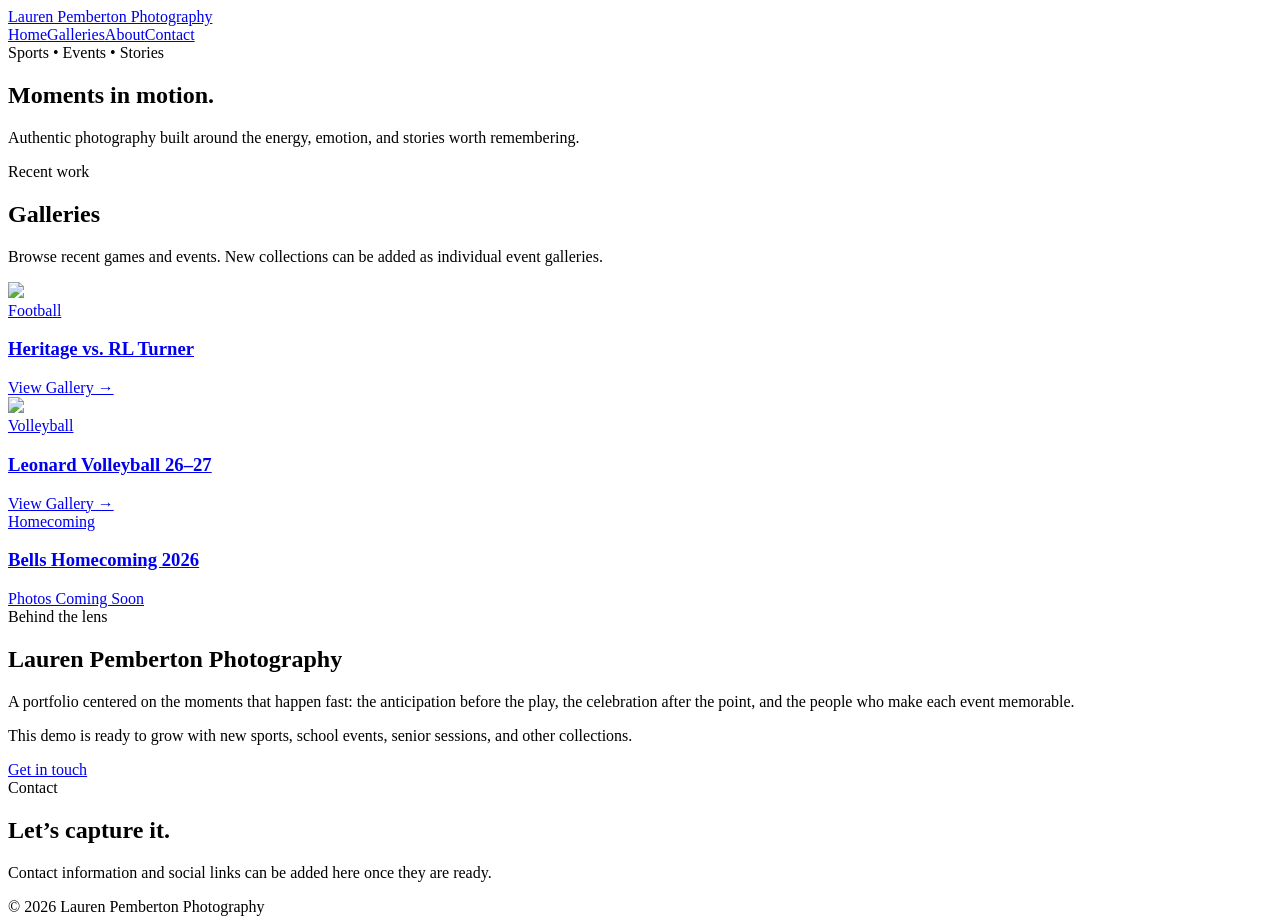
==== index.html @ cade6030 "Add files via upload" ====
<!doctype html><html><head><meta charset="utf-8"><meta name="viewport" content="width=device-width,initial-scale=1"><title>Lauren Pemberton Photography</title><link rel="stylesheet" href="assets/css/style.css?v=7"></head><body><header><nav class="nav"><a class="brand" href="index.html">Lauren Pemberton Photography</a><div class="links"><a href="index.html">Home</a><a href="index.html#galleries">Galleries</a><a href="index.html#about">About</a><a href="index.html#contact">Contact</a></div></nav></header><main><section class="hero"><div class="hero-copy"><div class="eyebrow">Sports • Events • Stories</div><h1>Moments in motion.</h1><p>Authentic photography built around the energy, emotion, and stories worth remembering.</p></div></section><section class="section" id="galleries"><div class="section-head"><div><div class="eyebrow">Recent work</div><h2>Galleries</h2></div><p>Browse recent games and events. New collections can be added as individual event galleries.</p></div><div class="cards"><a class="card" href="heritage-vs-rl-turner.html"><img src="assets/images/heritage-vs-rl-turner/IMG_2399.PNG"><div class="shade"></div><div class="card-copy"><span>Football</span><h3>Heritage vs. RL Turner</h3><span>View Gallery →</span></div></a><a class="card" href="leonard-volleyball-26-27.html"><img src="assets/images/leonard-volleyball-26-27/IMG_2406.jpg"><div class="shade"></div><div class="card-copy"><span>Volleyball</span><h3>Leonard Volleyball 26–27</h3><span>View Gallery →</span></div></a><a class="card wip" href="bells-homecoming-2026.html"><div class="card-copy"><span>Homecoming</span><h3>Bells Homecoming 2026</h3><span>Photos Coming Soon</span></div></a></div></section><section class="section about" id="about"><div><div class="eyebrow">Behind the lens</div><h2>Lauren Pemberton Photography</h2></div><div><p>A portfolio centered on the moments that happen fast: the anticipation before the play, the celebration after the point, and the people who make each event memorable.</p><p>This demo is ready to grow with new sports, school events, senior sessions, and other collections.</p><a class="button" href="#contact">Get in touch</a></div></section><section class="section" id="contact"><div class="section-head"><div><div class="eyebrow">Contact</div><h2>Let’s capture it.</h2></div><p>Contact information and social links can be added here once they are ready.</p></div></section></main><footer>© 2026 Lauren Pemberton Photography</footer></body></html>
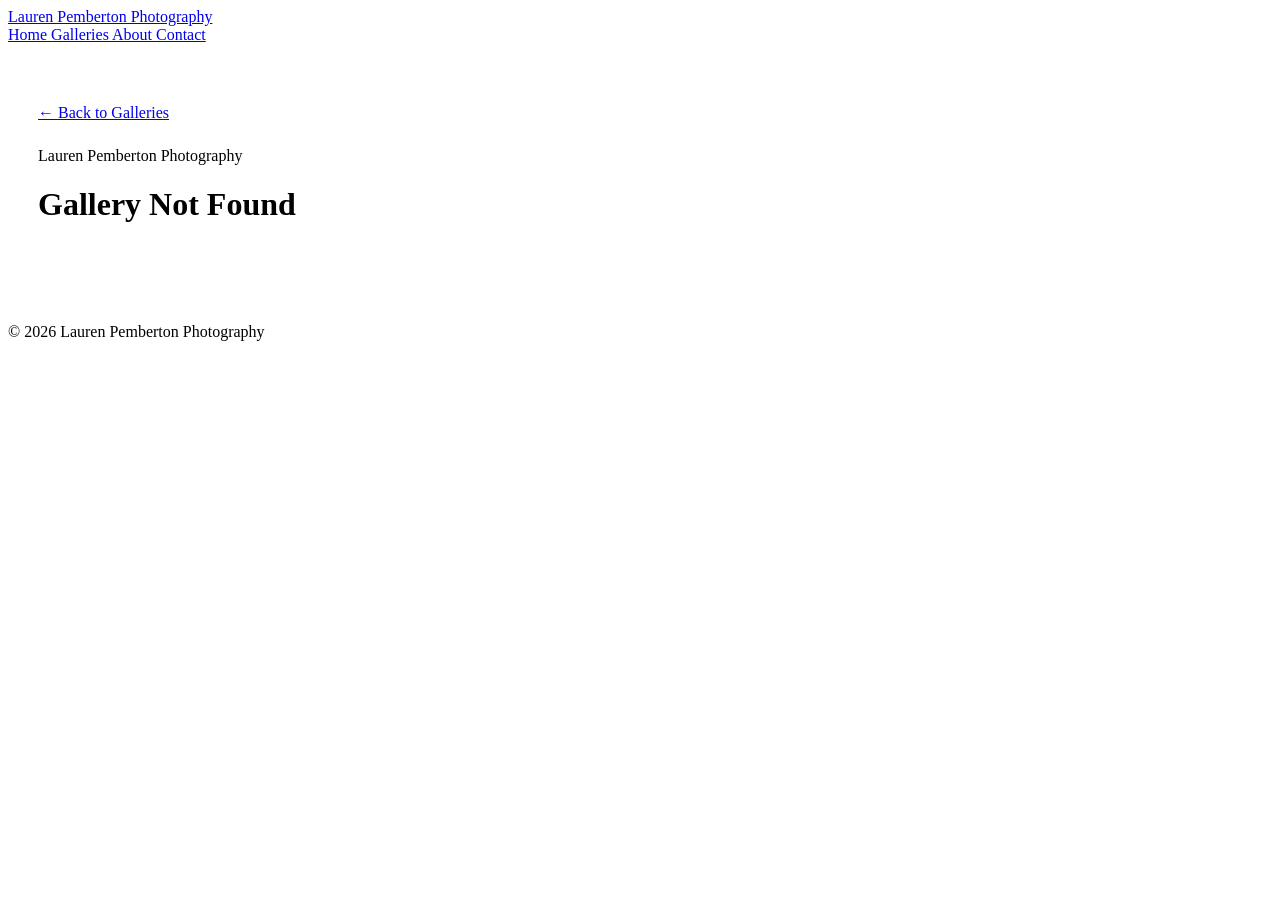
==== commit aa0a9f42: "Update index.html" ====
--- a/index.html
+++ b/index.html
@@ -1 +1,500 @@
-<!doctype html><html><head><meta charset="utf-8"><meta name="viewport" content="width=device-width,initial-scale=1"><title>Lauren Pemberton Photography</title><link rel="stylesheet" href="assets/css/style.css?v=7"></head><body><header><nav class="nav"><a class="brand" href="index.html">Lauren Pemberton Photography</a><div class="links"><a href="index.html">Home</a><a href="index.html#galleries">Galleries</a><a href="index.html#about">About</a><a href="index.html#contact">Contact</a></div></nav></header><main><section class="hero"><div class="hero-copy"><div class="eyebrow">Sports • Events • Stories</div><h1>Moments in motion.</h1><p>Authentic photography built around the energy, emotion, and stories worth remembering.</p></div></section><section class="section" id="galleries"><div class="section-head"><div><div class="eyebrow">Recent work</div><h2>Galleries</h2></div><p>Browse recent games and events. New collections can be added as individual event galleries.</p></div><div class="cards"><a class="card" href="heritage-vs-rl-turner.html"><img src="assets/images/heritage-vs-rl-turner/IMG_2399.PNG"><div class="shade"></div><div class="card-copy"><span>Football</span><h3>Heritage vs. RL Turner</h3><span>View Gallery →</span></div></a><a class="card" href="leonard-volleyball-26-27.html"><img src="assets/images/leonard-volleyball-26-27/IMG_2406.jpg"><div class="shade"></div><div class="card-copy"><span>Volleyball</span><h3>Leonard Volleyball 26–27</h3><span>View Gallery →</span></div></a><a class="card wip" href="bells-homecoming-2026.html"><div class="card-copy"><span>Homecoming</span><h3>Bells Homecoming 2026</h3><span>Photos Coming Soon</span></div></a></div></section><section class="section about" id="about"><div><div class="eyebrow">Behind the lens</div><h2>Lauren Pemberton Photography</h2></div><div><p>A portfolio centered on the moments that happen fast: the anticipation before the play, the celebration after the point, and the people who make each event memorable.</p><p>This demo is ready to grow with new sports, school events, senior sessions, and other collections.</p><a class="button" href="#contact">Get in touch</a></div></section><section class="section" id="contact"><div class="section-head"><div><div class="eyebrow">Contact</div><h2>Let’s capture it.</h2></div><p>Contact information and social links can be added here once they are ready.</p></div></section></main><footer>© 2026 Lauren Pemberton Photography</footer></body></html>+<!doctype html>
+
+<html>
+
+<head>
+
+  <meta charset="utf-8">
+
+  <meta
+    name="viewport"
+    content="width=device-width,initial-scale=1"
+  >
+
+  <title>
+    Gallery | Lauren Pemberton Photography
+  </title>
+
+  <link
+    rel="stylesheet"
+    href="assets/css/style.css?v=7"
+  >
+
+  <style>
+
+    .dynamic-gallery {
+      max-width: 1400px;
+      margin: auto;
+      padding: 60px 30px;
+    }
+
+    .gallery-header {
+      margin-bottom: 40px;
+    }
+
+    .gallery-header h1 {
+      margin-bottom: 10px;
+    }
+
+    .gallery-description {
+      max-width: 700px;
+      opacity: .75;
+    }
+
+    .photo-grid {
+      columns: 3;
+      column-gap: 16px;
+    }
+
+    .photo {
+      width: 100%;
+      display: block;
+      margin-bottom: 16px;
+      break-inside: avoid;
+      border-radius: 4px;
+      cursor: pointer;
+    }
+
+    .empty-gallery {
+      padding: 80px 20px;
+      text-align: center;
+      opacity: .7;
+    }
+
+    .back-link {
+      display: inline-block;
+      margin-bottom: 25px;
+    }
+
+    .lightbox {
+      position: fixed;
+      inset: 0;
+      background: rgba(0,0,0,.94);
+      z-index: 9999;
+      display: none;
+      justify-content: center;
+      align-items: center;
+      padding: 25px;
+    }
+
+    .lightbox.open {
+      display: flex;
+    }
+
+    .lightbox img {
+      max-width: 95vw;
+      max-height: 92vh;
+      object-fit: contain;
+    }
+
+    .lightbox-close {
+      position: fixed;
+      right: 25px;
+      top: 20px;
+      color: white;
+      font-size: 36px;
+      cursor: pointer;
+      z-index: 10000;
+    }
+
+    @media(max-width:900px) {
+
+      .photo-grid {
+        columns: 2;
+      }
+
+    }
+
+    @media(max-width:600px) {
+
+      .dynamic-gallery {
+        padding: 35px 18px;
+      }
+
+      .photo-grid {
+        columns: 1;
+      }
+
+    }
+
+  </style>
+
+</head>
+
+
+<body>
+
+<header>
+
+  <nav class="nav">
+
+    <a
+      class="brand"
+      href="index.html"
+    >
+      Lauren Pemberton Photography
+    </a>
+
+    <div class="links">
+
+      <a href="index.html">
+        Home
+      </a>
+
+      <a href="index.html#galleries">
+        Galleries
+      </a>
+
+      <a href="index.html#about">
+        About
+      </a>
+
+      <a href="index.html#contact">
+        Contact
+      </a>
+
+    </div>
+
+  </nav>
+
+</header>
+
+
+<main class="dynamic-gallery">
+
+  <a
+    class="back-link"
+    href="index.html#galleries"
+  >
+    ← Back to Galleries
+  </a>
+
+
+  <div
+    id="galleryHeader"
+    class="gallery-header"
+  >
+
+    <div class="eyebrow">
+      Lauren Pemberton Photography
+    </div>
+
+    <h1 id="galleryTitle">
+      Loading Gallery...
+    </h1>
+
+    <p
+      id="galleryDate"
+      class="gallery-description"
+    ></p>
+
+    <p
+      id="galleryDescription"
+      class="gallery-description"
+    ></p>
+
+  </div>
+
+
+  <div
+    id="photoGrid"
+    class="photo-grid"
+  ></div>
+
+</main>
+
+
+<div
+  id="lightbox"
+  class="lightbox"
+>
+
+  <div
+    id="lightboxClose"
+    class="lightbox-close"
+  >
+    ×
+  </div>
+
+  <img
+    id="lightboxImage"
+    alt="Full size photograph"
+  >
+
+</div>
+
+
+<footer>
+  © 2026 Lauren Pemberton Photography
+</footer>
+
+
+<script>
+
+const params =
+  new URLSearchParams(
+    window.location.search
+  );
+
+const galleryId =
+  params.get("id");
+
+
+const titleElement =
+  document.getElementById(
+    "galleryTitle"
+  );
+
+const dateElement =
+  document.getElementById(
+    "galleryDate"
+  );
+
+const descriptionElement =
+  document.getElementById(
+    "galleryDescription"
+  );
+
+const photoGrid =
+  document.getElementById(
+    "photoGrid"
+  );
+
+
+async function loadGallery() {
+
+  if(!galleryId) {
+
+    titleElement.textContent =
+      "Gallery Not Found";
+
+    return;
+
+  }
+
+
+  try {
+
+    // Get gallery information
+
+    const galleryResponse =
+      await fetch(
+        "/api/galleries",
+        {
+          cache: "no-store"
+        }
+      );
+
+    const galleryData =
+      await galleryResponse.json();
+
+
+    const gallery =
+      galleryData.galleries.find(
+        item =>
+          item.id === galleryId
+      );
+
+
+    if(!gallery) {
+
+      titleElement.textContent =
+        "Gallery Not Found";
+
+      return;
+
+    }
+
+
+    document.title =
+      gallery.title +
+      " | Lauren Pemberton Photography";
+
+
+    titleElement.textContent =
+      gallery.title;
+
+
+    if(gallery.date) {
+
+      dateElement.textContent =
+        gallery.date;
+
+    }
+
+
+    if(gallery.description) {
+
+      descriptionElement.textContent =
+        gallery.description;
+
+    }
+
+
+    // Get photos
+
+    const photoResponse =
+      await fetch(
+        "/api/gallery/photos?gallery=" +
+        encodeURIComponent(
+          galleryId
+        ),
+        {
+          cache: "no-store"
+        }
+      );
+
+
+    const photoData =
+      await photoResponse.json();
+
+
+    if(
+      !photoData.photos ||
+      !photoData.photos.length
+    ) {
+
+      photoGrid.innerHTML =
+        '<div class="empty-gallery">' +
+        '<h2>Photos Coming Soon</h2>' +
+        '<p>This gallery has been created, but photos have not been uploaded yet.</p>' +
+        '</div>';
+
+      return;
+
+    }
+
+
+    for(
+      const photo
+      of photoData.photos
+    ) {
+
+      const image =
+        document.createElement(
+          "img"
+        );
+
+      image.src =
+        photo.url;
+
+      image.alt =
+        gallery.title;
+
+      image.loading =
+        "lazy";
+
+      image.className =
+        "photo";
+
+
+      image.onclick =
+        () =>
+          openLightbox(
+            photo.url
+          );
+
+
+      photoGrid.appendChild(
+        image
+      );
+
+    }
+
+  }
+
+  catch(error) {
+
+    titleElement.textContent =
+      "Unable to Load Gallery";
+
+    photoGrid.innerHTML =
+      "<p>Please try again later.</p>";
+
+  }
+
+}
+
+
+// LIGHTBOX
+
+const lightbox =
+  document.getElementById(
+    "lightbox"
+  );
+
+const lightboxImage =
+  document.getElementById(
+    "lightboxImage"
+  );
+
+
+function openLightbox(src) {
+
+  lightboxImage.src =
+    src;
+
+  lightbox.classList.add(
+    "open"
+  );
+
+  document.body.style.overflow =
+    "hidden";
+
+}
+
+
+function closeLightbox() {
+
+  lightbox.classList.remove(
+    "open"
+  );
+
+  lightboxImage.src = "";
+
+  document.body.style.overflow =
+    "";
+
+}
+
+
+document
+  .getElementById(
+    "lightboxClose"
+  )
+  .onclick =
+    closeLightbox;
+
+
+lightbox.onclick =
+  event => {
+
+    if(
+      event.target ===
+      lightbox
+    ) {
+      closeLightbox();
+    }
+
+  };
+
+
+document.addEventListener(
+  "keydown",
+  event => {
+
+    if(event.key === "Escape") {
+      closeLightbox();
+    }
+
+  }
+);
+
+
+loadGallery();
+
+</script>
+
+</body>
+
+</html>
